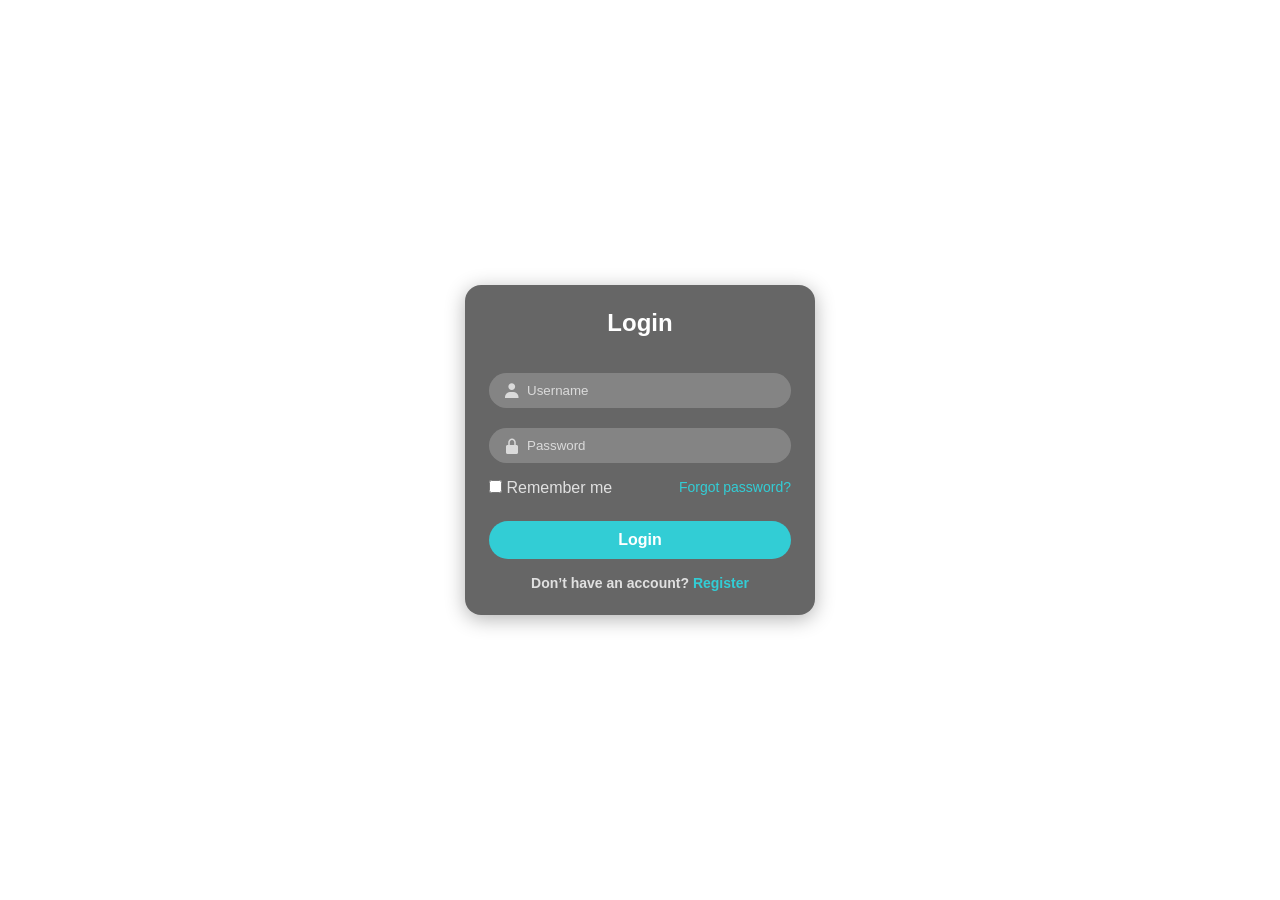
==== templates/login.html @ 7f8aa9e8 "Add HTML templates" ====
<!DOCTYPE html>
<html lang="en">
<head>
  <meta charset="UTF-8">
  <meta name="viewport" content="width=device-width, initial-scale=1.0">
  <link href="https://cdn.jsdelivr.net/npm/boxicons@2.1.4/css/boxicons.min.css" rel="stylesheet">
  <link rel="stylesheet" href="style.css">
  <title>Login</title>
</head>
<body>
  <div class="background">
    <form class="container">
      <h1 class="login-title">Login</h1>

      <section class="input-box">
        <input type="text" name="username" placeholder="Username">
        <i class='bx bxs-user'></i>
      </section>

      <section class="input-box">
        <input type="password" name="password" placeholder="Password">
        <i class='bx bxs-lock-alt'></i>
      </section>

      <section class="remember-forgot-box">
        <div class="remember-me">
          <input type="checkbox" name="remember-me" id="remember-me">
          <label for="remember-me">Remember me</label>
        </div>
        <a class="forgot-password" href="#">Forgot password?</a>
      </section>

      <button class="login-button" type="submit">Login</button>

      <h5 class="dont-have-an-account">
        Don’t have an account? <a href="/Users/aayushbhatta/Documents/VS/Practice/Practice2/register.html"><b>Register</b></a>
      </h5>
    </form>
  </div>
</body>
</html>
---- templates/style.css ----
/* General Reset */
* {
    font-family: "Poppins", sans-serif;
    margin: 0;
    padding: 0;
    box-sizing: border-box;
  }
  
  body {
    height: 100vh;
    display: flex;
    align-items: center;
    justify-content: center;
    background: url('your-background-image.jpg') no-repeat center center fixed;
    background-size: cover;
  }
  
  .background {
    width: 100%;
    height: 100%;
    display: flex;
    align-items: center;
    justify-content: center;
    backdrop-filter: blur(8px);
  }
  
  .container {
    background: rgba(0, 0, 0, 0.6);
    width: 350px;
    padding: 24px;
    border-radius: 16px;
    box-shadow: 0px 4px 20px rgba(0, 0, 0, 0.3);
    color: white;
    display: flex;
    flex-direction: column;
    align-items: center;
  }
  
  .login-title {
    margin-bottom: 16px;
    font-size: 24px;
    font-weight: bold;
  }
  
  .input-box {
    width: 100%;
    display: flex;
    position: relative;
    margin-top: 20px;
  }
  
  .input-box input {
    width: 100%;
    padding: 10px 16px 10px 38px;
    border-radius: 50px;
    border: none;
    background: rgba(255, 255, 255, 0.2);
    outline: none;
    caret-color: white;
    color: white;
    font-weight: 500;
    transition: 0.25s;
  }
  
  .input-box input:focus {
    background: rgba(255, 255, 255, 0.3);
  }
  
  .input-box input::placeholder {
    color: rgba(255, 255, 255, 0.7);
  }
  
  .input-box i {
    position: absolute;
    top: 50%;
    left: 14px;
    transform: translateY(-50%);
    color: rgba(255, 255, 255, 0.7);
    font-size: 18px;
  }
  
  .input-box input:focus + i {
    color: white;
  }
  
  .remember-forgot-box {
    width: 100%;
    display: flex;
    justify-content: space-between;
    margin-top: 16px;
    color: rgba(255, 255, 255, 0.8);
  }
  
  .remember-forgot-box a {
    color: #32CDD5;
    text-decoration: none;
    font-size: 14px;
  }
  
  .remember-forgot-box a:hover {
    text-decoration: underline;
  }
  
  .login-button {
    width: 100%;
    margin-top: 24px;
    padding: 10px 0;
    background: #32CDD5;
    border: none;
    border-radius: 50px;
    color: white;
    font-weight: bold;
    font-size: 16px;
    cursor: pointer;
    transition: 0.3s;
  }
  
  .login-button:hover {
    background: #2ABAC1;
  }
  
  .dont-have-an-account {
    margin-top: 16px;
    font-size: 14px;
    color: rgba(255, 255, 255, 0.8);
  }
  
  .dont-have-an-account a {
    color: #32CDD5;
    text-decoration: none;
  }
  
  .dont-have-an-account a:hover {
    text-decoration: underline;
  }
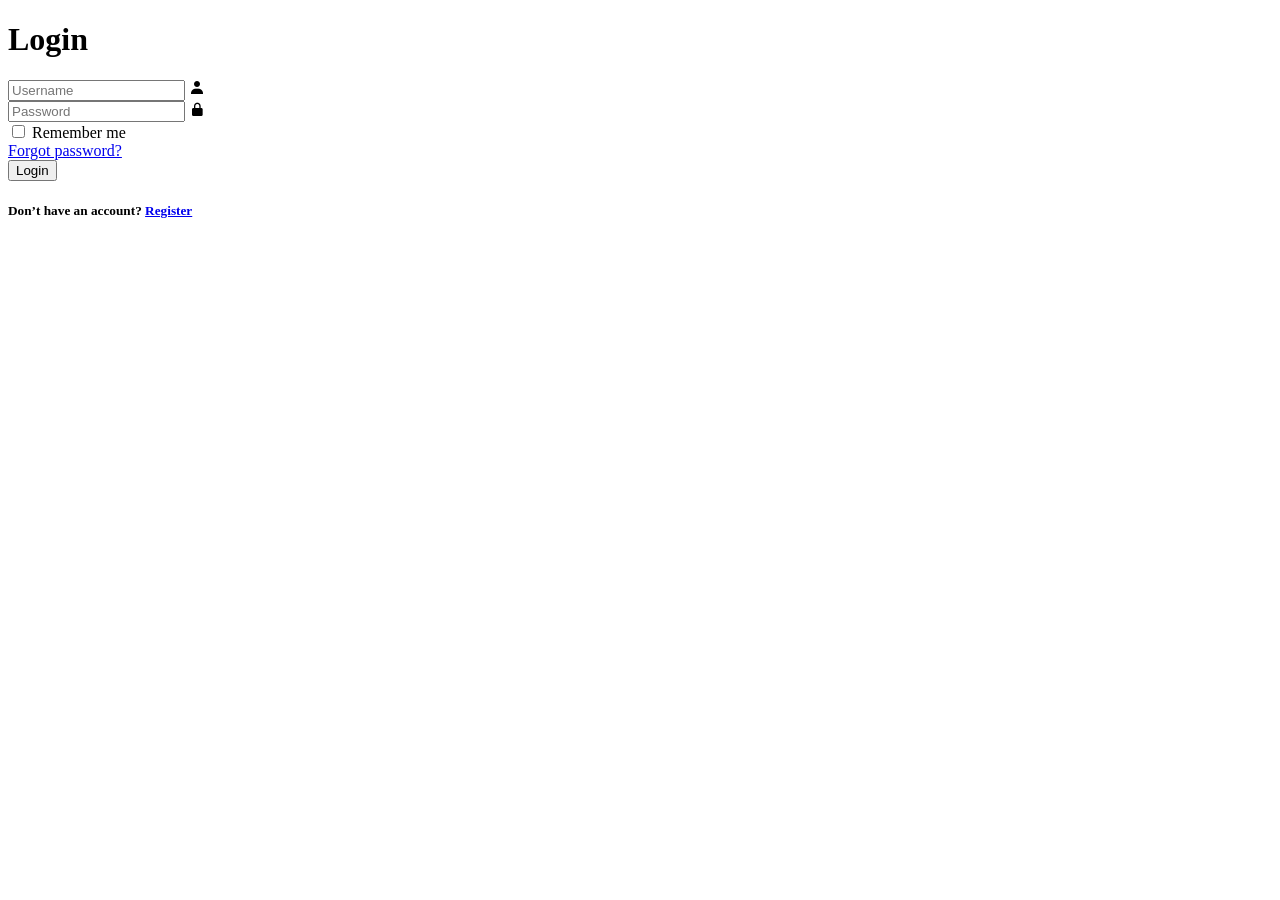
==== commit e1211f95: "Add HTML templates" ====
--- a/templates/login.html
+++ b/templates/login.html
@@ -4,7 +4,7 @@
   <meta charset="UTF-8">
   <meta name="viewport" content="width=device-width, initial-scale=1.0">
   <link href="https://cdn.jsdelivr.net/npm/boxicons@2.1.4/css/boxicons.min.css" rel="stylesheet">
-  <link rel="stylesheet" href="style.css">
+  <link rel="stylesheet" href="/Users/aayushbhatta/Documents/VS/Task/ArtistManagement1/static/style.css">
   <title>Login</title>
 </head>
 <body>
